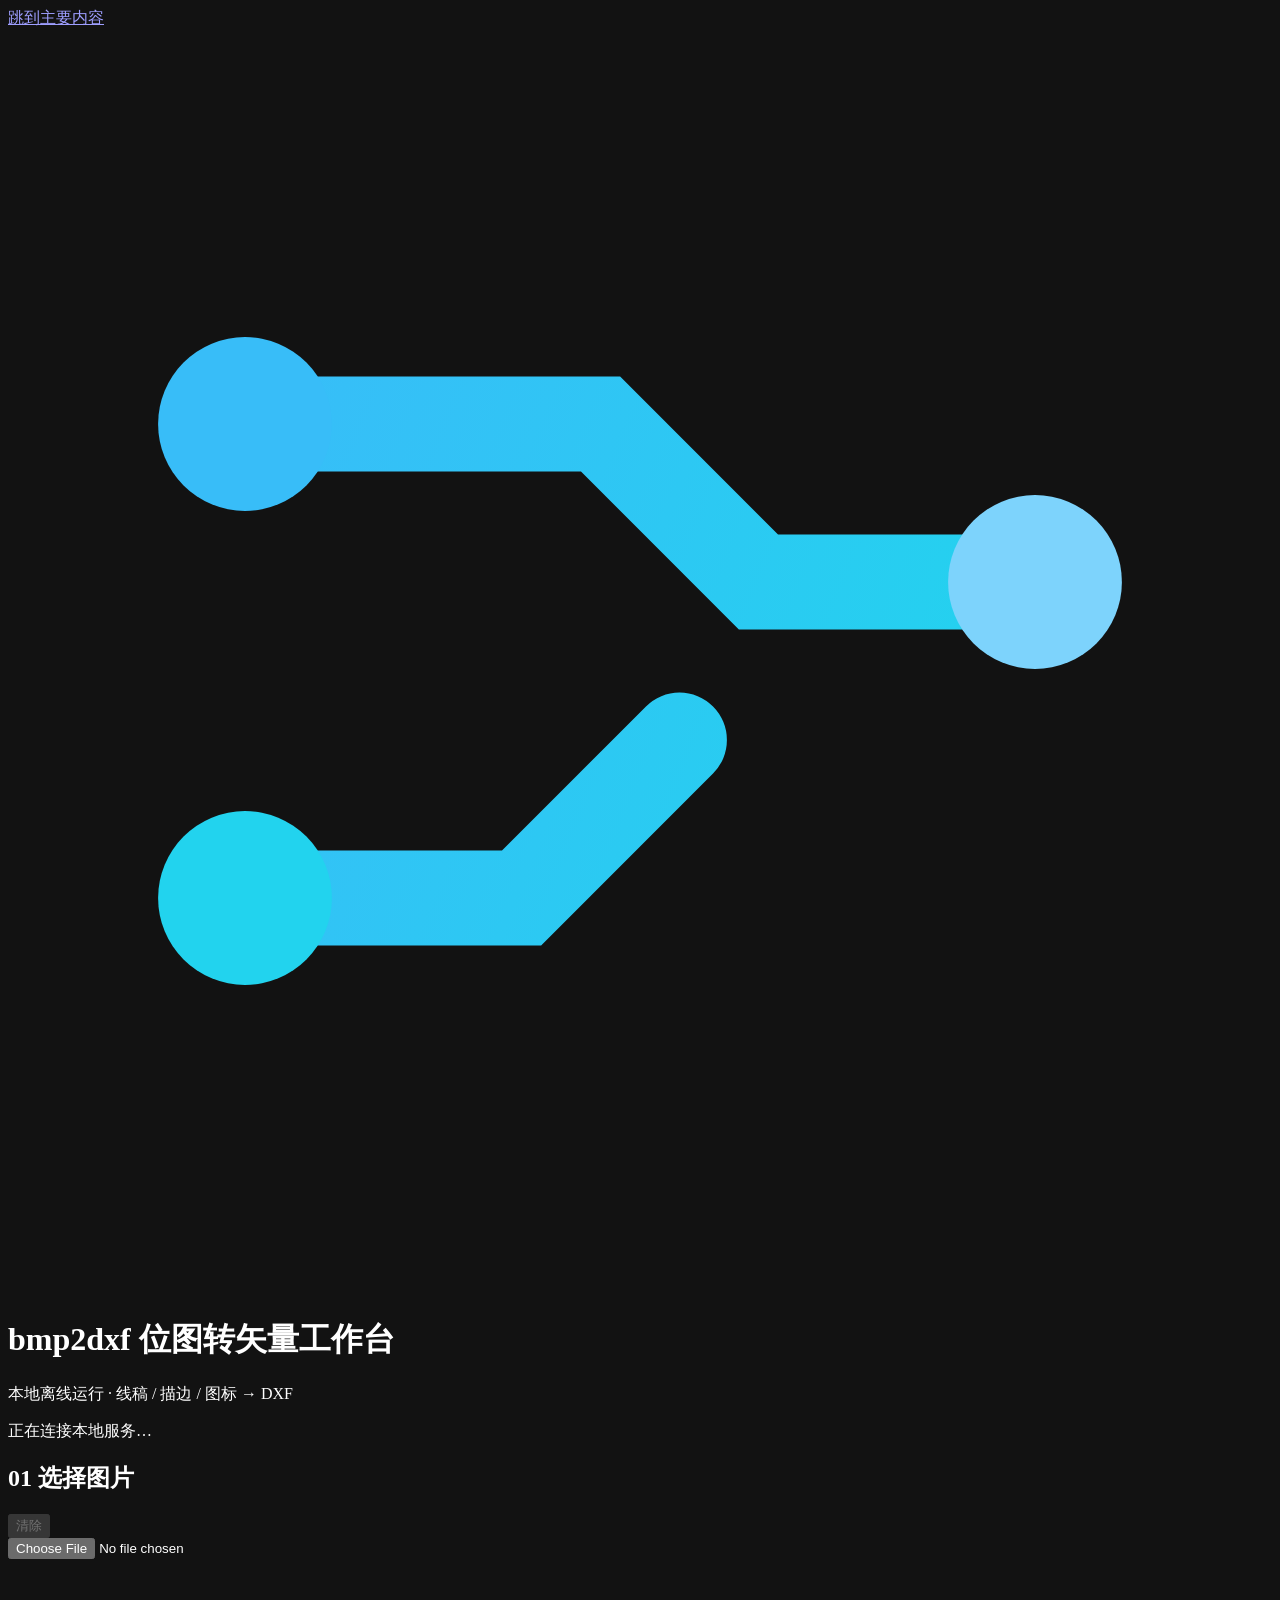
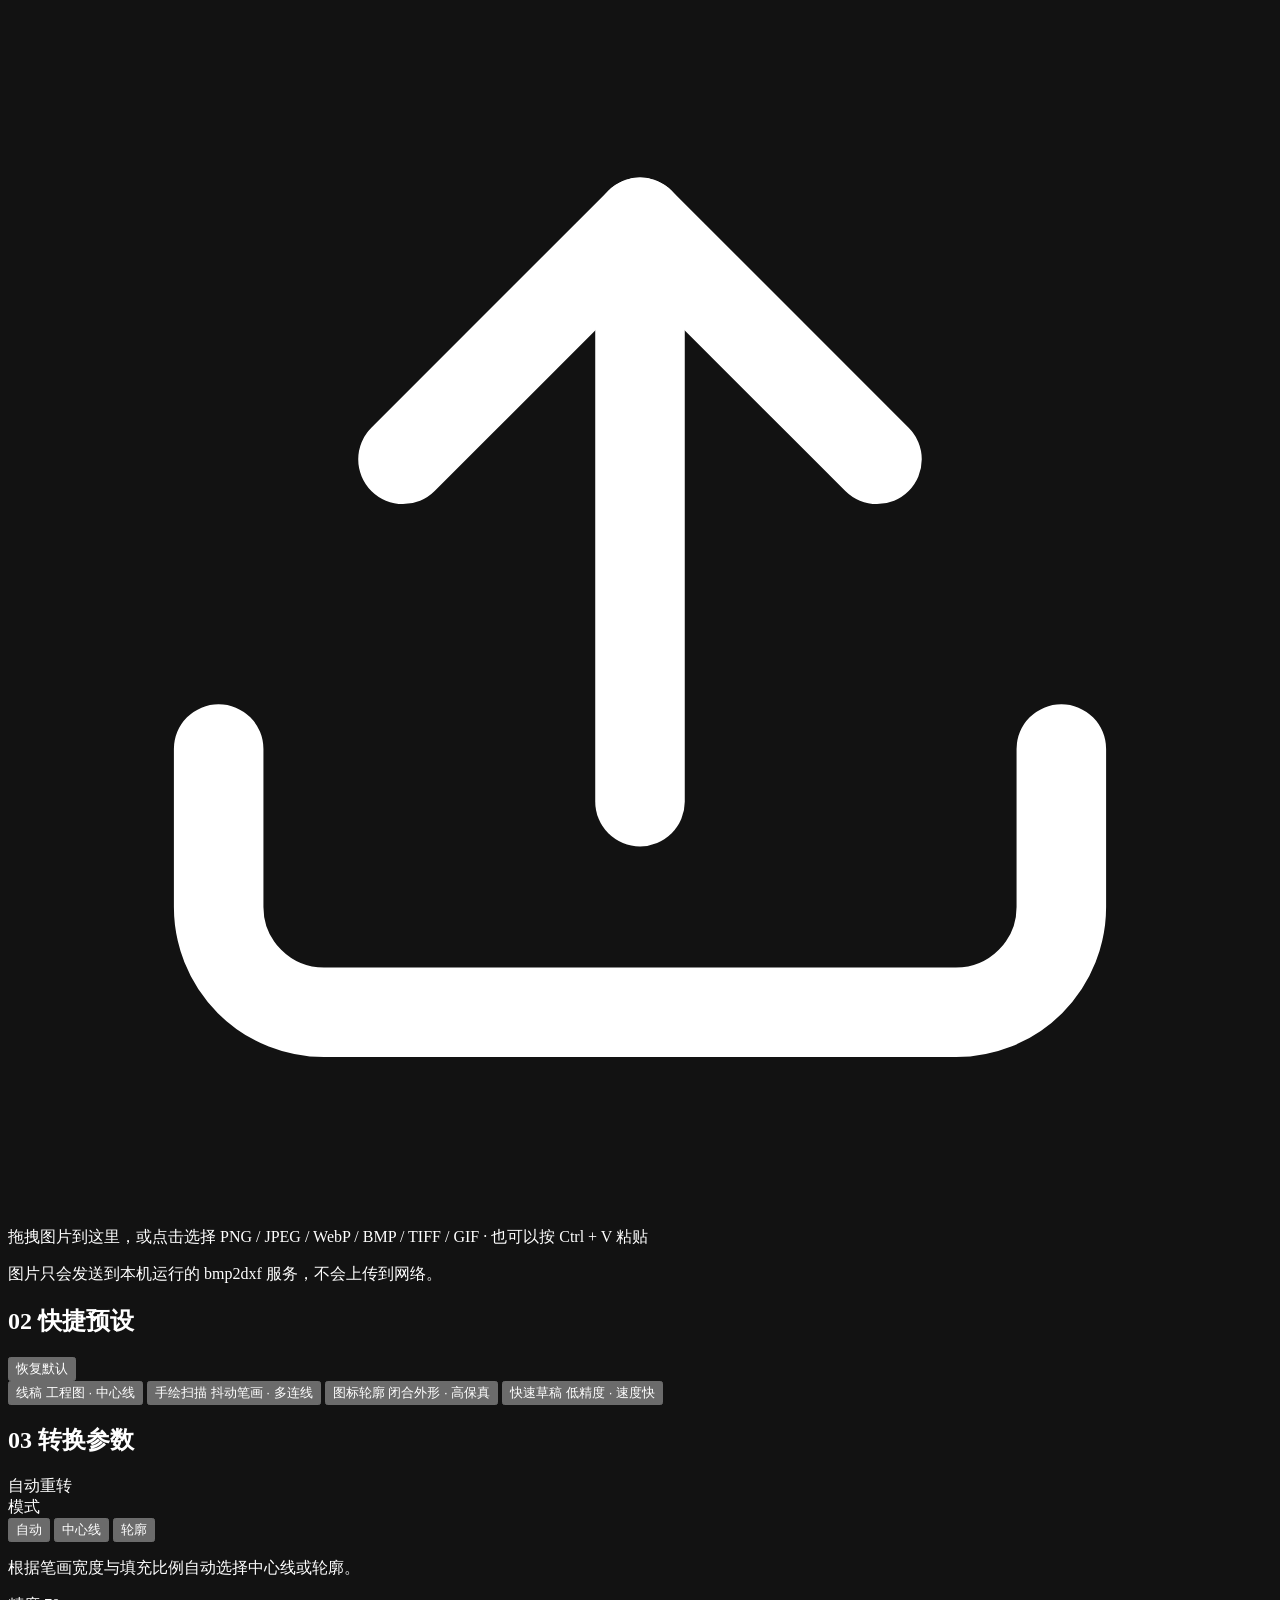
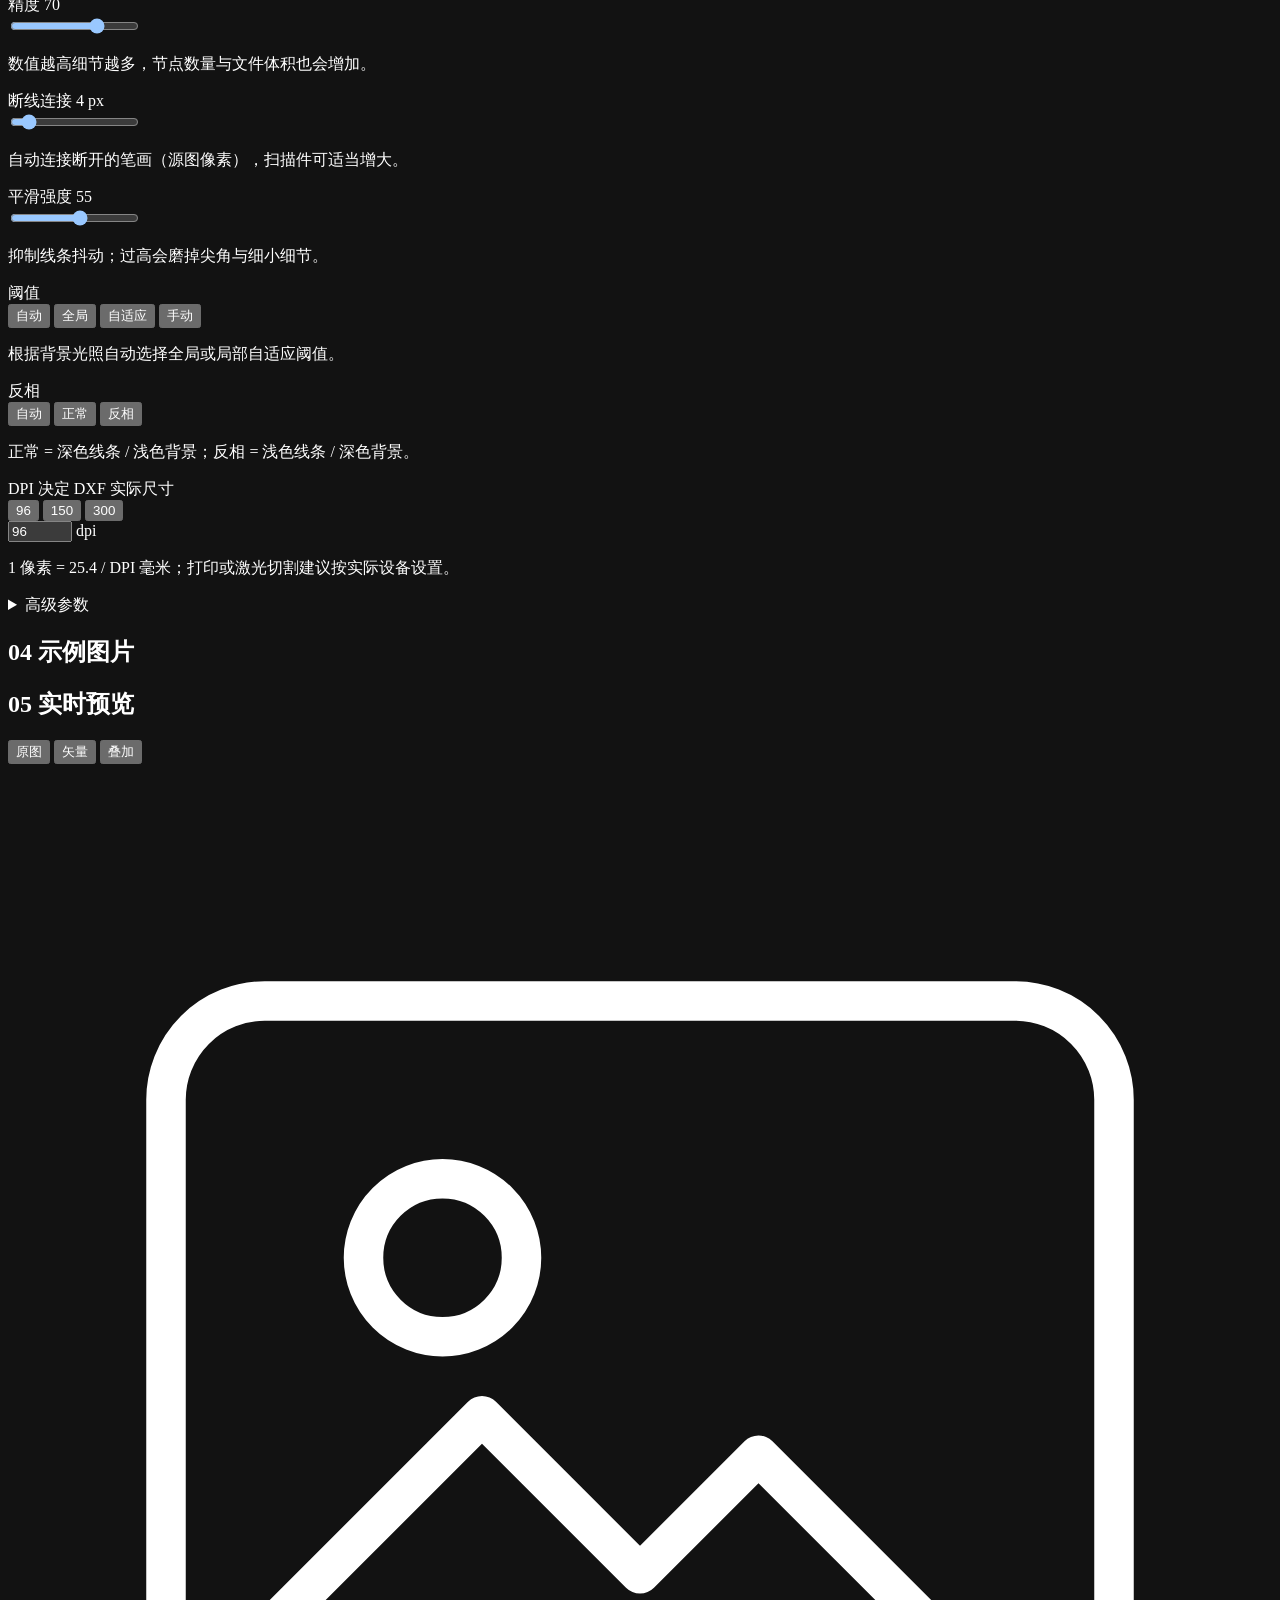
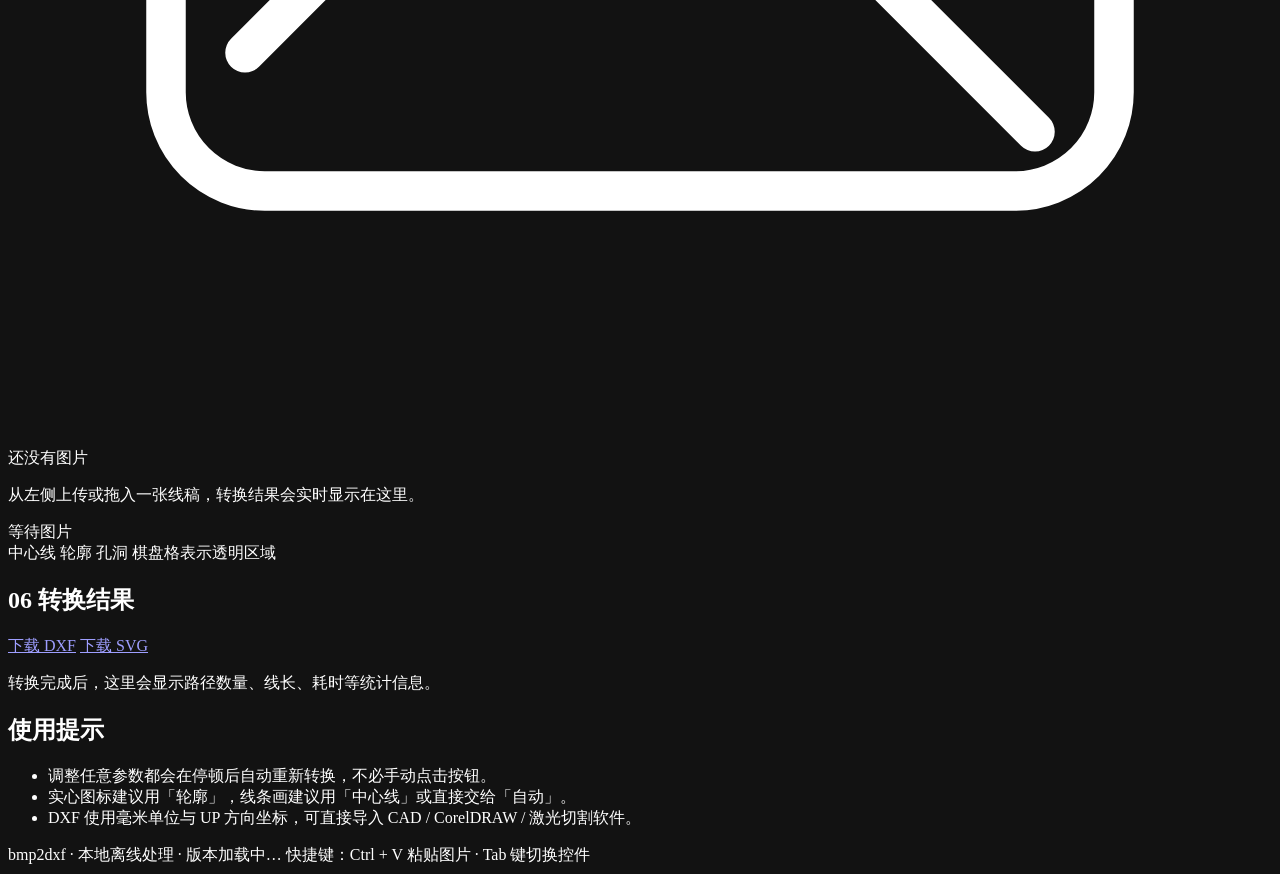
==== bmp2dxf/web/static/index.html @ 4b0e2a35 "feat: initial release of bmp2dxf 1.0.0 - centerline engine: skeleton graph, junction pairing, spur p" ====
<!doctype html>
<html lang="zh-CN">
<head>
  <meta charset="utf-8">
  <meta name="viewport" content="width=device-width, initial-scale=1">
  <meta name="color-scheme" content="dark">
  <meta name="description" content="bmp2dxf 本地 Web 工作台：把位图线稿转换为可编辑的 DXF 矢量图，支持实时预览与参数调节。">
  <title>bmp2dxf · 位图转矢量工作台</title>
  <link rel="icon" href="data:image/svg+xml,%3Csvg xmlns='http://www.w3.org/2000/svg' viewBox='0 0 32 32'%3E%3Crect width='32' height='32' rx='8' fill='%230b1a2b'/%3E%3Cpath d='M7 11h9l4 4h5' fill='none' stroke='%2338bdf8' stroke-width='2.4' stroke-linecap='round'/%3E%3Cpath d='M7 21h7l4-4' fill='none' stroke='%2322d3ee' stroke-width='2.4' stroke-linecap='round'/%3E%3Ccircle cx='7' cy='11' r='2' fill='%2338bdf8'/%3E%3Ccircle cx='7' cy='21' r='2' fill='%2322d3ee'/%3E%3C/svg%3E">
  <link rel="stylesheet" href="/static/style.css">
  <script src="/static/app.js" defer></script>
</head>
<body>
<a class="skip-link" href="#main">跳到主要内容</a>

<header class="app-header">
  <div class="brand">
    <span class="brand-mark" aria-hidden="true">
      <svg viewBox="0 0 32 32" fill="none">
        <path d="M6 10h9l4 4h7" stroke="url(#brandGrad)" stroke-width="2.4" stroke-linecap="round"/>
        <path d="M6 22h7l4-4" stroke="url(#brandGrad)" stroke-width="2.4" stroke-linecap="round"/>
        <circle cx="6" cy="10" r="2.2" fill="#38bdf8"/>
        <circle cx="6" cy="22" r="2.2" fill="#22d3ee"/>
        <circle cx="26" cy="14" r="2.2" fill="#7dd3fc"/>
        <defs>
          <linearGradient id="brandGrad" x1="6" y1="10" x2="26" y2="18" gradientUnits="userSpaceOnUse">
            <stop stop-color="#38bdf8"/><stop offset="1" stop-color="#22d3ee"/>
          </linearGradient>
        </defs>
      </svg>
    </span>
    <div class="brand-text">
      <h1>bmp2dxf <span class="brand-accent">位图转矢量工作台</span></h1>
      <p>本地离线运行 · 线稿 / 描边 / 图标 → DXF</p>
    </div>
  </div>
  <div class="header-side">
    <span id="servicePill" class="pill pill--muted" role="status" title="本地服务状态">
      <span class="pill-dot" aria-hidden="true"></span>
      <span id="serviceText">正在连接本地服务…</span>
    </span>
  </div>
</header>

<main id="main" class="layout">
  <!-- ===================== 左栏：上传与参数 ===================== -->
  <div class="col col--controls">

    <section class="card" aria-labelledby="uploadTitle">
      <div class="card-head">
        <h2 id="uploadTitle"><span class="step">01</span> 选择图片</h2>
        <button id="clearImage" class="btn btn--ghost btn--sm" type="button" disabled>清除</button>
      </div>

      <label id="dropzone" class="dropzone" for="fileInput">
        <input id="fileInput" class="visually-hidden" type="file"
               accept="image/png,image/jpeg,image/webp,image/bmp,image/tiff,image/gif,image/x-icon,image/vnd.microsoft.icon,image/tga,image/x-tga"
               aria-label="选择要转换的图片文件">
        <span class="dropzone-icon" aria-hidden="true">
          <svg viewBox="0 0 24 24" fill="none" stroke="currentColor" stroke-width="1.7" stroke-linecap="round" stroke-linejoin="round">
            <path d="M12 16V5"/><path d="m7.5 9.5 4.5-4.5 4.5 4.5"/>
            <path d="M4 15v3a2 2 0 0 0 2 2h12a2 2 0 0 0 2-2v-3"/>
          </svg>
        </span>
        <span class="dropzone-title">拖拽图片到这里，或<span class="linkish">点击选择</span></span>
        <span class="dropzone-hint">PNG / JPEG / WebP / BMP / TIFF / GIF · 也可以按 Ctrl + V 粘贴</span>
      </label>

      <div id="fileMeta" class="file-meta" hidden>
        <div class="file-thumb" aria-hidden="true"><img id="fileThumb" alt=""></div>
        <div class="file-info">
          <span id="fileName" class="file-name">—</span>
          <span id="fileDims" class="file-dims">—</span>
          <span id="fileSize" class="file-size">—</span>
        </div>
        <button id="changeImage" class="btn btn--ghost btn--sm" type="button">更换</button>
      </div>
      <p class="card-note" id="uploadNote">图片只会发送到本机运行的 bmp2dxf 服务，不会上传到网络。</p>
    </section>

    <section class="card" aria-labelledby="presetTitle">
      <div class="card-head">
        <h2 id="presetTitle"><span class="step">02</span> 快捷预设</h2>
        <button id="resetOptions" class="btn btn--ghost btn--sm" type="button">恢复默认</button>
      </div>
      <div class="preset-grid" role="group" aria-label="快捷预设">
        <button class="preset" type="button" data-preset="line">
          <span class="preset-name">线稿</span>
          <span class="preset-desc">工程图 · 中心线</span>
        </button>
        <button class="preset" type="button" data-preset="sketch">
          <span class="preset-name">手绘扫描</span>
          <span class="preset-desc">抖动笔画 · 多连线</span>
        </button>
        <button class="preset" type="button" data-preset="logo">
          <span class="preset-name">图标轮廓</span>
          <span class="preset-desc">闭合外形 · 高保真</span>
        </button>
        <button class="preset" type="button" data-preset="draft">
          <span class="preset-name">快速草稿</span>
          <span class="preset-desc">低精度 · 速度快</span>
        </button>
      </div>
    </section>

    <section class="card" aria-labelledby="optionsTitle">
      <div class="card-head">
        <h2 id="optionsTitle"><span class="step">03</span> 转换参数</h2>
        <span class="card-badge">自动重转</span>
      </div>

      <div class="field">
        <div class="field-head">
          <span class="field-label" id="modeLabel">模式</span>
        </div>
        <div id="modeGroup" class="segmented" role="group" aria-labelledby="modeLabel">
          <button type="button" class="seg is-active" data-mode="auto" aria-pressed="true">自动</button>
          <button type="button" class="seg" data-mode="centerline" aria-pressed="false">中心线</button>
          <button type="button" class="seg" data-mode="outline" aria-pressed="false">轮廓</button>
        </div>
        <p class="field-note" id="modeNote">根据笔画宽度与填充比例自动选择中心线或轮廓。</p>
      </div>

      <div class="field">
        <div class="field-head">
          <label class="field-label" for="precisionInput">精度</label>
          <output class="field-value" id="precisionValue" for="precisionInput">70</output>
        </div>
        <input type="range" id="precisionInput" min="0" max="100" step="1" value="70"
               aria-describedby="precisionNote">
        <p class="field-note" id="precisionNote">数值越高细节越多，节点数量与文件体积也会增加。</p>
      </div>

      <div class="field">
        <div class="field-head">
          <label class="field-label" for="gapInput">断线连接</label>
          <output class="field-value" id="gapValue" for="gapInput">4 px</output>
        </div>
        <input type="range" id="gapInput" min="0" max="40" step="1" value="4"
               aria-describedby="gapNote">
        <p class="field-note" id="gapNote">自动连接断开的笔画（源图像素），扫描件可适当增大。</p>
      </div>

      <div class="field">
        <div class="field-head">
          <label class="field-label" for="smoothInput">平滑强度</label>
          <output class="field-value" id="smoothValue" for="smoothInput">55</output>
        </div>
        <input type="range" id="smoothInput" min="0" max="100" step="1" value="55"
               aria-describedby="smoothNote">
        <p class="field-note" id="smoothNote">抑制线条抖动；过高会磨掉尖角与细小细节。</p>
      </div>

      <div class="field">
        <div class="field-head">
          <span class="field-label" id="thresholdLabel">阈值</span>
        </div>
        <div id="thresholdGroup" class="segmented segmented--wrap" role="group" aria-labelledby="thresholdLabel">
          <button type="button" class="seg is-active" data-threshold="auto" aria-pressed="true">自动</button>
          <button type="button" class="seg" data-threshold="otsu" aria-pressed="false">全局</button>
          <button type="button" class="seg" data-threshold="adaptive" aria-pressed="false">自适应</button>
          <button type="button" class="seg" data-threshold="manual" aria-pressed="false">手动</button>
        </div>
        <p class="field-note" id="thresholdNote">根据背景光照自动选择全局或局部自适应阈值。</p>
        <div class="field field--sub" id="manualField" hidden>
          <div class="field-head">
            <label class="field-label" for="thresholdInput">手动阈值</label>
            <output class="field-value" id="thresholdValue" for="thresholdInput">128</output>
          </div>
          <input type="range" id="thresholdInput" min="0" max="255" step="1" value="128">
          <p class="field-note">低于该灰度的像素视为墨迹；背景发灰时调低，墨迹太浅时调高。</p>
        </div>
      </div>

      <div class="field">
        <div class="field-head">
          <span class="field-label" id="invertLabel">反相</span>
        </div>
        <div id="invertGroup" class="segmented" role="group" aria-labelledby="invertLabel">
          <button type="button" class="seg is-active" data-invert="auto" aria-pressed="true">自动</button>
          <button type="button" class="seg" data-invert="no" aria-pressed="false">正常</button>
          <button type="button" class="seg" data-invert="yes" aria-pressed="false">反相</button>
        </div>
        <p class="field-note">正常 = 深色线条 / 浅色背景；反相 = 浅色线条 / 深色背景。</p>
      </div>

      <div class="field">
        <div class="field-head">
          <label class="field-label" for="dpiInput">DPI</label>
          <span class="field-hint">决定 DXF 实际尺寸</span>
        </div>
        <div class="dpi-row">
          <div id="dpiGroup" class="segmented segmented--dpi" role="group" aria-label="常用 DPI">
            <button type="button" class="seg" data-dpi="96" aria-pressed="false">96</button>
            <button type="button" class="seg" data-dpi="150" aria-pressed="false">150</button>
            <button type="button" class="seg" data-dpi="300" aria-pressed="false">300</button>
          </div>
          <div class="dpi-custom">
            <input type="number" id="dpiInput" min="10" max="2400" step="1" value="96"
                   inputmode="numeric" aria-label="自定义 DPI">
            <span class="unit">dpi</span>
          </div>
        </div>
        <p class="field-note">1 像素 = 25.4 / DPI 毫米；打印或激光切割建议按实际设备设置。</p>
      </div>

      <details class="advanced" id="advanced">
        <summary>高级参数</summary>
        <div class="advanced-body">
          <div class="field">
            <div class="field-head">
              <label class="field-label" for="cornerInput">拐角保留阈值</label>
              <output class="field-value" id="cornerValue" for="cornerInput">100°</output>
            </div>
            <input type="range" id="cornerInput" min="20" max="170" step="1" value="100">
            <p class="field-note">夹角大于该值的拐角保留为尖角；调小更硬朗，调大更圆润。</p>
          </div>
          <div class="field">
            <div class="field-head">
              <label class="field-label" for="minDetailInput">最小细节</label>
              <output class="field-value" id="minDetailValue" for="minDetailInput">自动</output>
            </div>
            <input type="range" id="minDetailInput" min="0" max="20" step="0.5" value="0">
            <p class="field-note">忽略小于该尺寸的细节（源图像素）；0 表示自动判断。</p>
          </div>
          <div class="field">
            <div class="field-head">
              <label class="field-label" for="dxfVersion">DXF 版本</label>
            </div>
            <select id="dxfVersion" class="select">
              <option value="R2000" selected>R2000（默认，兼容性最佳）</option>
              <option value="R12">R12（最老的 CAD 软件）</option>
              <option value="R2010">R2010</option>
              <option value="R2018">R2018</option>
            </select>
          </div>
        </div>
      </details>
    </section>

    <section class="card" aria-labelledby="samplesTitle">
      <div class="card-head">
        <h2 id="samplesTitle"><span class="step">04</span> 示例图片</h2>
        <span class="card-badge" id="samplesCount"></span>
      </div>
      <div id="samplesGrid" class="samples-grid" aria-live="polite"></div>
      <p id="samplesEmpty" class="samples-empty" hidden>samples/ 目录中还没有示例图片。</p>
    </section>
  </div>

  <!-- ===================== 右栏：预览与结果 ===================== -->
  <div class="col col--preview">

    <section class="card card--preview" aria-labelledby="previewTitle">
      <div class="card-head card-head--preview">
        <h2 id="previewTitle"><span class="step">05</span> 实时预览</h2>
        <div class="tabs" role="tablist" aria-label="预览视图">
          <button type="button" class="tab is-active" role="tab" id="tabOriginal"
                  data-tab="original" aria-selected="true" aria-controls="stage" tabindex="0">原图</button>
          <button type="button" class="tab" role="tab" id="tabVector"
                  data-tab="vector" aria-selected="false" aria-controls="stage" tabindex="-1">矢量</button>
          <button type="button" class="tab" role="tab" id="tabOverlay"
                  data-tab="overlay" aria-selected="false" aria-controls="stage" tabindex="-1">叠加</button>
        </div>
      </div>

      <div id="overlayField" class="overlay-field" hidden>
        <label for="overlayInput">叠加不透明度</label>
        <input type="range" id="overlayInput" min="0.3" max="1" step="0.05" value="0.7">
        <output id="overlayValue" for="overlayInput">70%</output>
      </div>

      <div id="stage" class="stage" data-view="original" role="tabpanel" aria-labelledby="tabOriginal">
        <div id="stageMedia" class="stage-media" hidden>
          <img id="originalImg" class="layer layer--image" alt="原始位图预览">
          <div id="svgHost" class="layer layer--vector" aria-label="矢量结果预览"></div>
        </div>

        <div id="stageEmpty" class="stage-overlay stage-empty">
          <svg class="stage-icon" viewBox="0 0 64 64" fill="none" stroke="currentColor" stroke-width="2" stroke-linecap="round" stroke-linejoin="round" aria-hidden="true">
            <rect x="8" y="12" width="48" height="40" rx="5"/>
            <circle cx="22" cy="25" r="4"/>
            <path d="m12 45 12-12 8 8 6-6 14 14"/>
          </svg>
          <p class="stage-title">还没有图片</p>
          <p class="stage-desc">从左侧上传或拖入一张线稿，转换结果会实时显示在这里。</p>
        </div>

        <div id="stageLoading" class="stage-overlay stage-loading" hidden>
          <span class="spinner" aria-hidden="true"></span>
          <p id="stageLoadingText" class="stage-title">正在转换…</p>
          <div class="progress" aria-hidden="true"><span></span></div>
          <p class="stage-desc">参数变化后会自动重新转换</p>
        </div>

        <div id="stageError" class="stage-overlay stage-error" hidden>
          <svg class="stage-icon" viewBox="0 0 64 64" fill="none" stroke="currentColor" stroke-width="2" stroke-linecap="round" stroke-linejoin="round" aria-hidden="true">
            <path d="M32 10 6 54h52L32 10Z"/><path d="M32 26v12"/><circle cx="32" cy="46" r="1.6" fill="currentColor"/>
          </svg>
          <p class="stage-title">转换失败</p>
          <p id="stageErrorText" class="stage-desc">发生未知错误。</p>
          <button id="retryBtn" class="btn btn--primary btn--sm" type="button">重试</button>
        </div>
      </div>

      <div class="preview-footer">
        <span class="status" id="statusText" role="status" aria-live="polite">
          <span class="status-dot" aria-hidden="true"></span><span id="statusLabel">等待图片</span>
        </span>
        <span class="preview-meta" id="statusMeta"></span>
      </div>

      <div class="legend" aria-hidden="true">
        <span class="legend-item"><span class="legend-swatch legend-swatch--center"></span>中心线</span>
        <span class="legend-item"><span class="legend-swatch legend-swatch--outline"></span>轮廓</span>
        <span class="legend-item"><span class="legend-swatch legend-swatch--hole"></span>孔洞</span>
        <span class="legend-spacer"></span>
        <span class="legend-item legend-item--muted">棋盘格表示透明区域</span>
      </div>
    </section>

    <section class="card" aria-labelledby="resultTitle">
      <div class="card-head card-head--result">
        <h2 id="resultTitle"><span class="step">06</span> 转换结果</h2>
        <div class="download-row">
          <a id="downloadDxf" class="btn btn--primary btn--disabled" href="#" download
             aria-disabled="true" role="button">下载 DXF</a>
          <a id="downloadSvg" class="btn btn--secondary btn--disabled" href="#" download
             aria-disabled="true" role="button">下载 SVG</a>
        </div>
      </div>

      <div id="resultEmpty" class="result-empty">
        <p>转换完成后，这里会显示路径数量、线长、耗时等统计信息。</p>
      </div>

      <div id="resultBody" hidden>
        <div class="stats" id="statsGrid"></div>
        <div class="reason" id="autoReasonBlock">
          <span class="reason-label">自动判断理由</span>
          <p class="reason-text" id="autoReason">—</p>
        </div>
        <div class="warnings" id="warnBlock" hidden>
          <div class="warnings-head">
            <svg viewBox="0 0 24 24" fill="none" stroke="currentColor" stroke-width="1.8" stroke-linecap="round" aria-hidden="true">
              <path d="M12 4 2.8 20h18.4L12 4Z"/><path d="M12 10v4.5"/><circle cx="12" cy="17.5" r="1" fill="currentColor"/>
            </svg>
            <span>需要注意</span>
          </div>
          <ul id="warnList" class="warning-list"></ul>
        </div>
      </div>
    </section>

    <section class="card card--tips" aria-label="使用提示">
      <h2 class="sr-only">使用提示</h2>
      <ul class="tips-list">
        <li>调整任意参数都会在停顿后自动重新转换，不必手动点击按钮。</li>
        <li>实心图标建议用「轮廓」，线条画建议用「中心线」或直接交给「自动」。</li>
        <li>DXF 使用毫米单位与 UP 方向坐标，可直接导入 CAD / CorelDRAW / 激光切割软件。</li>
      </ul>
    </section>
  </div>
</main>

<footer class="app-footer">
  <span>bmp2dxf · 本地离线处理</span>
  <span class="footer-sep" aria-hidden="true">·</span>
  <span id="footerVersion">版本加载中…</span>
  <span class="footer-spacer"></span>
  <span class="footer-hint">快捷键：Ctrl + V 粘贴图片 · Tab 键切换控件</span>
</footer>

<div id="toasts" class="toasts" aria-live="assertive" aria-atomic="false"></div>
<span id="liveStatus" class="visually-hidden" aria-live="polite"></span>
</body>
</html>
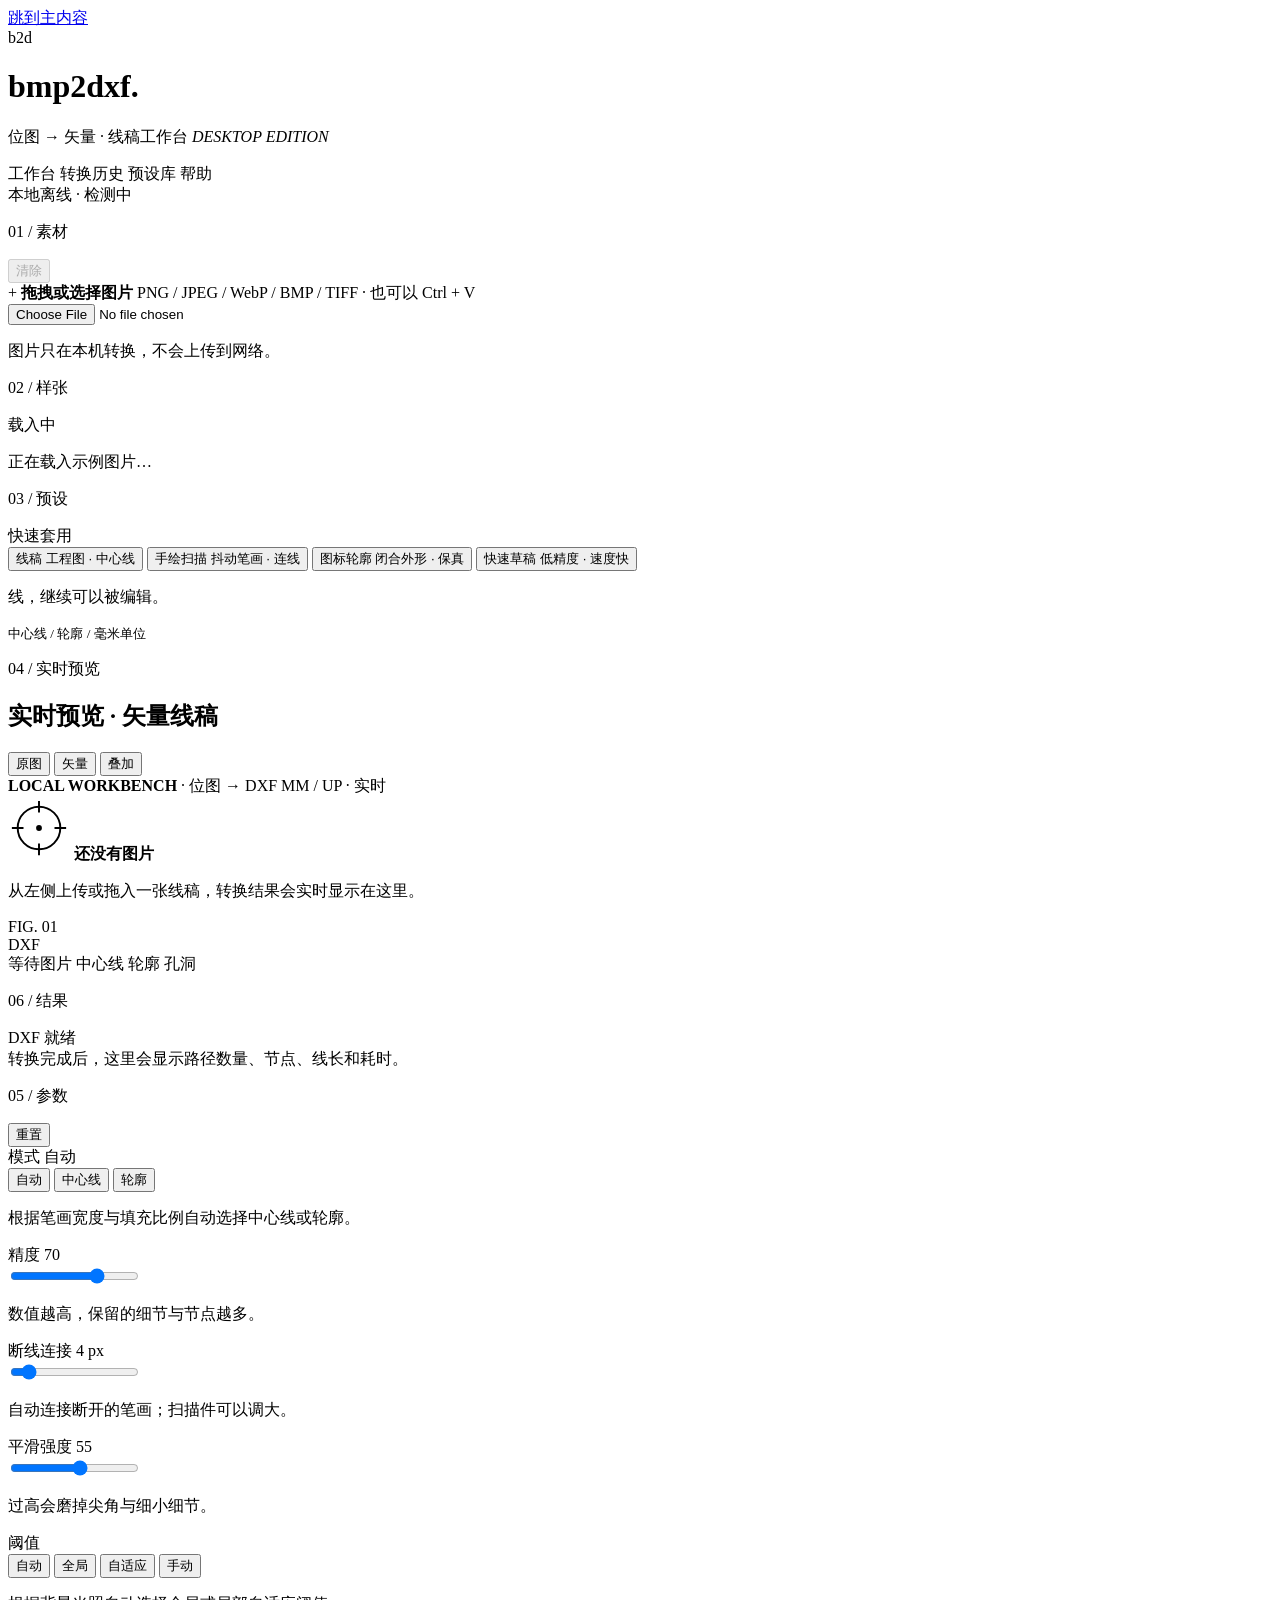
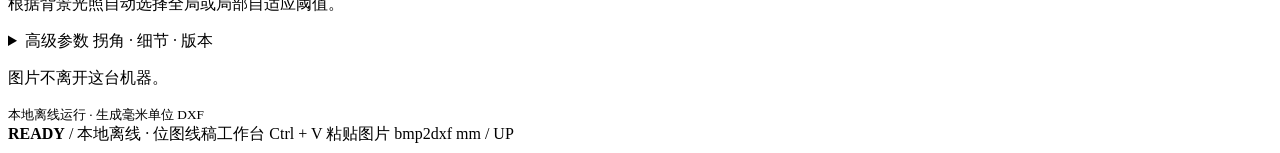
==== commit ab0e4b05: "feat(web): replace default UI with retro workbench - serve the retro desktop layout as the default W" ====
--- a/bmp2dxf/web/static/index.html
+++ b/bmp2dxf/web/static/index.html
@@ -3,375 +3,387 @@
 <head>
   <meta charset="utf-8">
   <meta name="viewport" content="width=device-width, initial-scale=1">
-  <meta name="color-scheme" content="dark">
-  <meta name="description" content="bmp2dxf 本地 Web 工作台：把位图线稿转换为可编辑的 DXF 矢量图，支持实时预览与参数调节。">
-  <title>bmp2dxf · 位图转矢量工作台</title>
-  <link rel="icon" href="data:image/svg+xml,%3Csvg xmlns='http://www.w3.org/2000/svg' viewBox='0 0 32 32'%3E%3Crect width='32' height='32' rx='8' fill='%230b1a2b'/%3E%3Cpath d='M7 11h9l4 4h5' fill='none' stroke='%2338bdf8' stroke-width='2.4' stroke-linecap='round'/%3E%3Cpath d='M7 21h7l4-4' fill='none' stroke='%2322d3ee' stroke-width='2.4' stroke-linecap='round'/%3E%3Ccircle cx='7' cy='11' r='2' fill='%2338bdf8'/%3E%3Ccircle cx='7' cy='21' r='2' fill='%2322d3ee'/%3E%3C/svg%3E">
+  <meta name="color-scheme" content="light">
+  <meta name="description" content="bmp2dxf 位图转 DXF 矢量图工作台：本地离线转换，适合工程线稿、手绘扫描与图标轮廓。">
+  <title>工作台 · bmp2dxf</title>
+  <link rel="stylesheet" href="/static/tokens.css">
   <link rel="stylesheet" href="/static/style.css">
-  <script src="/static/app.js" defer></script>
 </head>
 <body>
-<a class="skip-link" href="#main">跳到主要内容</a>
-
-<header class="app-header">
-  <div class="brand">
-    <span class="brand-mark" aria-hidden="true">
-      <svg viewBox="0 0 32 32" fill="none">
-        <path d="M6 10h9l4 4h7" stroke="url(#brandGrad)" stroke-width="2.4" stroke-linecap="round"/>
-        <path d="M6 22h7l4-4" stroke="url(#brandGrad)" stroke-width="2.4" stroke-linecap="round"/>
-        <circle cx="6" cy="10" r="2.2" fill="#38bdf8"/>
-        <circle cx="6" cy="22" r="2.2" fill="#22d3ee"/>
-        <circle cx="26" cy="14" r="2.2" fill="#7dd3fc"/>
-        <defs>
-          <linearGradient id="brandGrad" x1="6" y1="10" x2="26" y2="18" gradientUnits="userSpaceOnUse">
-            <stop stop-color="#38bdf8"/><stop offset="1" stop-color="#22d3ee"/>
-          </linearGradient>
-        </defs>
-      </svg>
-    </span>
-    <div class="brand-text">
-      <h1>bmp2dxf <span class="brand-accent">位图转矢量工作台</span></h1>
-      <p>本地离线运行 · 线稿 / 描边 / 图标 → DXF</p>
-    </div>
-  </div>
-  <div class="header-side">
-    <span id="servicePill" class="pill pill--muted" role="status" title="本地服务状态">
-      <span class="pill-dot" aria-hidden="true"></span>
-      <span id="serviceText">正在连接本地服务…</span>
-    </span>
-  </div>
-</header>
-
-<main id="main" class="layout">
-  <!-- ===================== 左栏：上传与参数 ===================== -->
-  <div class="col col--controls">
-
-    <section class="card" aria-labelledby="uploadTitle">
-      <div class="card-head">
-        <h2 id="uploadTitle"><span class="step">01</span> 选择图片</h2>
-        <button id="clearImage" class="btn btn--ghost btn--sm" type="button" disabled>清除</button>
-      </div>
-
-      <label id="dropzone" class="dropzone" for="fileInput">
-        <input id="fileInput" class="visually-hidden" type="file"
-               accept="image/png,image/jpeg,image/webp,image/bmp,image/tiff,image/gif,image/x-icon,image/vnd.microsoft.icon,image/tga,image/x-tga"
-               aria-label="选择要转换的图片文件">
-        <span class="dropzone-icon" aria-hidden="true">
-          <svg viewBox="0 0 24 24" fill="none" stroke="currentColor" stroke-width="1.7" stroke-linecap="round" stroke-linejoin="round">
-            <path d="M12 16V5"/><path d="m7.5 9.5 4.5-4.5 4.5 4.5"/>
-            <path d="M4 15v3a2 2 0 0 0 2 2h12a2 2 0 0 0 2-2v-3"/>
-          </svg>
-        </span>
-        <span class="dropzone-title">拖拽图片到这里，或<span class="linkish">点击选择</span></span>
-        <span class="dropzone-hint">PNG / JPEG / WebP / BMP / TIFF / GIF · 也可以按 Ctrl + V 粘贴</span>
-      </label>
-
-      <div id="fileMeta" class="file-meta" hidden>
-        <div class="file-thumb" aria-hidden="true"><img id="fileThumb" alt=""></div>
-        <div class="file-info">
-          <span id="fileName" class="file-name">—</span>
-          <span id="fileDims" class="file-dims">—</span>
-          <span id="fileSize" class="file-size">—</span>
-        </div>
-        <button id="changeImage" class="btn btn--ghost btn--sm" type="button">更换</button>
-      </div>
-      <p class="card-note" id="uploadNote">图片只会发送到本机运行的 bmp2dxf 服务，不会上传到网络。</p>
-    </section>
-
-    <section class="card" aria-labelledby="presetTitle">
-      <div class="card-head">
-        <h2 id="presetTitle"><span class="step">02</span> 快捷预设</h2>
-        <button id="resetOptions" class="btn btn--ghost btn--sm" type="button">恢复默认</button>
-      </div>
-      <div class="preset-grid" role="group" aria-label="快捷预设">
-        <button class="preset" type="button" data-preset="line">
-          <span class="preset-name">线稿</span>
-          <span class="preset-desc">工程图 · 中心线</span>
-        </button>
-        <button class="preset" type="button" data-preset="sketch">
-          <span class="preset-name">手绘扫描</span>
-          <span class="preset-desc">抖动笔画 · 多连线</span>
-        </button>
-        <button class="preset" type="button" data-preset="logo">
-          <span class="preset-name">图标轮廓</span>
-          <span class="preset-desc">闭合外形 · 高保真</span>
-        </button>
-        <button class="preset" type="button" data-preset="draft">
-          <span class="preset-name">快速草稿</span>
-          <span class="preset-desc">低精度 · 速度快</span>
-        </button>
-      </div>
-    </section>
-
-    <section class="card" aria-labelledby="optionsTitle">
-      <div class="card-head">
-        <h2 id="optionsTitle"><span class="step">03</span> 转换参数</h2>
-        <span class="card-badge">自动重转</span>
-      </div>
-
-      <div class="field">
-        <div class="field-head">
-          <span class="field-label" id="modeLabel">模式</span>
-        </div>
-        <div id="modeGroup" class="segmented" role="group" aria-labelledby="modeLabel">
-          <button type="button" class="seg is-active" data-mode="auto" aria-pressed="true">自动</button>
-          <button type="button" class="seg" data-mode="centerline" aria-pressed="false">中心线</button>
-          <button type="button" class="seg" data-mode="outline" aria-pressed="false">轮廓</button>
-        </div>
-        <p class="field-note" id="modeNote">根据笔画宽度与填充比例自动选择中心线或轮廓。</p>
-      </div>
-
-      <div class="field">
-        <div class="field-head">
-          <label class="field-label" for="precisionInput">精度</label>
-          <output class="field-value" id="precisionValue" for="precisionInput">70</output>
-        </div>
-        <input type="range" id="precisionInput" min="0" max="100" step="1" value="70"
-               aria-describedby="precisionNote">
-        <p class="field-note" id="precisionNote">数值越高细节越多，节点数量与文件体积也会增加。</p>
-      </div>
-
-      <div class="field">
-        <div class="field-head">
-          <label class="field-label" for="gapInput">断线连接</label>
-          <output class="field-value" id="gapValue" for="gapInput">4 px</output>
-        </div>
-        <input type="range" id="gapInput" min="0" max="40" step="1" value="4"
-               aria-describedby="gapNote">
-        <p class="field-note" id="gapNote">自动连接断开的笔画（源图像素），扫描件可适当增大。</p>
-      </div>
-
-      <div class="field">
-        <div class="field-head">
-          <label class="field-label" for="smoothInput">平滑强度</label>
-          <output class="field-value" id="smoothValue" for="smoothInput">55</output>
-        </div>
-        <input type="range" id="smoothInput" min="0" max="100" step="1" value="55"
-               aria-describedby="smoothNote">
-        <p class="field-note" id="smoothNote">抑制线条抖动；过高会磨掉尖角与细小细节。</p>
-      </div>
-
-      <div class="field">
-        <div class="field-head">
-          <span class="field-label" id="thresholdLabel">阈值</span>
-        </div>
-        <div id="thresholdGroup" class="segmented segmented--wrap" role="group" aria-labelledby="thresholdLabel">
-          <button type="button" class="seg is-active" data-threshold="auto" aria-pressed="true">自动</button>
-          <button type="button" class="seg" data-threshold="otsu" aria-pressed="false">全局</button>
-          <button type="button" class="seg" data-threshold="adaptive" aria-pressed="false">自适应</button>
-          <button type="button" class="seg" data-threshold="manual" aria-pressed="false">手动</button>
-        </div>
-        <p class="field-note" id="thresholdNote">根据背景光照自动选择全局或局部自适应阈值。</p>
-        <div class="field field--sub" id="manualField" hidden>
-          <div class="field-head">
-            <label class="field-label" for="thresholdInput">手动阈值</label>
-            <output class="field-value" id="thresholdValue" for="thresholdInput">128</output>
-          </div>
-          <input type="range" id="thresholdInput" min="0" max="255" step="1" value="128">
-          <p class="field-note">低于该灰度的像素视为墨迹；背景发灰时调低，墨迹太浅时调高。</p>
+  <a class="skip-link" href="#main">跳到主内容</a>
+
+  <div class="app">
+    <header class="masthead">
+      <div class="brand">
+        <span class="brand-seal" aria-hidden="true">b2d</span>
+        <div class="brand-copy">
+          <h1>bmp2dxf<span>.</span></h1>
+          <p>位图 → 矢量 · 线稿工作台 <em>DESKTOP EDITION</em></p>
         </div>
       </div>
 
-      <div class="field">
-        <div class="field-head">
-          <span class="field-label" id="invertLabel">反相</span>
+      <nav class="menu" aria-label="工作台导航">
+        <span class="menu-item is-active" aria-current="page">工作台</span>
+        <span class="menu-item menu-item--soft" title="在当前版本中预留">转换历史</span>
+        <span class="menu-item menu-item--soft" title="在当前版本中预留">预设库</span>
+        <span class="menu-item menu-item--soft" title="在当前版本中预留">帮助</span>
+      </nav>
+
+      <div class="header-meta">
+        <span class="status-pill pill--muted" id="servicePill" role="status">
+          <span class="status-dot" aria-hidden="true"></span>
+          <span id="serviceText">本地离线 · 检测中</span>
+        </span>
+      </div>
+    </header>
+
+    <div class="stripe" aria-hidden="true"></div>
+
+    <main class="workspace" id="main">
+      <!-- ===================== 左侧：素材 / 样张 / 预设 ===================== -->
+      <aside class="rail rail--left" aria-label="素材与预设">
+        <section class="panel panel--main upload-panel" aria-labelledby="sourceTitle">
+          <div class="panel-head">
+            <p class="eyebrow" id="sourceTitle">01 / 素材</p>
+            <button class="link-btn" id="clearImage" type="button" disabled>清除</button>
+          </div>
+
+          <div class="dropzone" id="dropzone" role="button" tabindex="0"
+               aria-label="选择要转换的图片，或将图片拖拽到这里">
+            <span class="drop-plus" aria-hidden="true">+</span>
+            <strong class="drop-title">拖拽或选择图片</strong>
+            <span class="dropzone-hint">PNG / JPEG / WebP / BMP / TIFF · 也可以 Ctrl + V</span>
+          </div>
+          <input class="file-input" id="fileInput" type="file"
+                 accept="image/png,image/jpeg,image/webp,image/bmp,image/tiff,image/gif,image/x-icon,image/vnd.microsoft.icon,image/tga,image/x-tga"
+                 aria-label="选择要转换的图片文件">
+
+          <div class="file-card" id="fileMeta" hidden>
+            <div class="file-thumb" aria-hidden="true"><img id="fileThumb" alt=""></div>
+            <div class="file-info">
+              <strong id="fileName">—</strong>
+              <span id="fileDims">—</span>
+              <span id="fileSize">—</span>
+              <span class="file-state">已载入</span>
+            </div>
+            <button class="link-btn file-change" id="changeImage" type="button">更换</button>
+          </div>
+
+          <p class="upload-note" id="uploadNote">图片只在本机转换，不会上传到网络。</p>
+        </section>
+
+        <section class="panel samples-panel" aria-labelledby="samplesTitle">
+          <div class="panel-head">
+            <p class="eyebrow" id="samplesTitle">02 / 样张</p>
+            <span class="mini" id="samplesCount">载入中</span>
+          </div>
+          <div class="sample-grid" id="samplesGrid" aria-live="polite"></div>
+          <p class="field-help samples-empty" id="samplesEmpty">正在载入示例图片…</p>
+        </section>
+
+        <section class="panel presets-panel" aria-labelledby="presetsTitle">
+          <div class="panel-head">
+            <p class="eyebrow" id="presetsTitle">03 / 预设</p>
+            <span class="mini">快速套用</span>
+          </div>
+          <div class="preset-grid" role="group" aria-label="快捷预设">
+            <button class="preset is-active" type="button" data-preset="line" aria-pressed="true">
+              <span class="preset-name">线稿</span>
+              <span class="preset-desc">工程图 · 中心线</span>
+            </button>
+            <button class="preset" type="button" data-preset="sketch" aria-pressed="false">
+              <span class="preset-name">手绘扫描</span>
+              <span class="preset-desc">抖动笔画 · 连线</span>
+            </button>
+            <button class="preset" type="button" data-preset="logo" aria-pressed="false">
+              <span class="preset-name">图标轮廓</span>
+              <span class="preset-desc">闭合外形 · 保真</span>
+            </button>
+            <button class="preset" type="button" data-preset="draft" aria-pressed="false">
+              <span class="preset-name">快速草稿</span>
+              <span class="preset-desc">低精度 · 速度快</span>
+            </button>
+          </div>
+        </section>
+
+        <div class="rail-quote">
+          <span class="quote-stripes" aria-hidden="true"></span>
+          <p>线，继续可以被编辑。</p>
+          <small>中心线 / 轮廓 / 毫米单位</small>
         </div>
-        <div id="invertGroup" class="segmented" role="group" aria-labelledby="invertLabel">
-          <button type="button" class="seg is-active" data-invert="auto" aria-pressed="true">自动</button>
-          <button type="button" class="seg" data-invert="no" aria-pressed="false">正常</button>
-          <button type="button" class="seg" data-invert="yes" aria-pressed="false">反相</button>
+      </aside>
+
+      <!-- ===================== 中间：预览 / 结果 ===================== -->
+      <div class="main-col">
+        <section class="panel panel--main preview-panel" aria-labelledby="previewTitle">
+          <div class="preview-head">
+            <div>
+              <p class="eyebrow">04 / 实时预览</p>
+              <h2 class="preview-title" id="previewTitle">实时预览 <span class="muted">· 矢量线稿</span></h2>
+            </div>
+            <div class="tabs" role="tablist" aria-label="预览视图">
+              <button class="tab is-active" id="tabOriginal" type="button" role="tab"
+                      aria-selected="true" aria-controls="stage" data-tab="original">原图</button>
+              <button class="tab" id="tabVector" type="button" role="tab"
+                      aria-selected="false" aria-controls="stage" data-tab="vector">矢量</button>
+              <button class="tab" id="tabOverlay" type="button" role="tab"
+                      aria-selected="false" aria-controls="stage" data-tab="overlay">叠加</button>
+            </div>
+          </div>
+
+          <div class="canvas" id="stage" data-view="original" role="tabpanel" aria-labelledby="tabOriginal">
+            <div class="canvas-meta">
+              <span><strong>LOCAL WORKBENCH</strong> · 位图 → DXF</span>
+              <span>MM / UP · 实时</span>
+            </div>
+
+            <div class="stage-media" id="stageMedia" hidden>
+              <img class="preview-image" id="originalImg" alt="原图预览">
+              <div class="preview-vector-layer" id="svgHost" role="img" aria-label="矢量转换结果预览"></div>
+            </div>
+
+            <div class="stage-empty" id="stageEmpty">
+              <span class="stage-empty-mark" aria-hidden="true">
+                <svg viewBox="0 0 64 64" width="62" height="62" fill="none">
+                  <circle cx="32" cy="32" r="22" stroke="currentColor" stroke-width="2"/>
+                  <path d="M32 4v12M32 48v12M4 32h12M48 32h12" stroke="currentColor" stroke-width="2"/>
+                  <circle cx="32" cy="32" r="3" fill="currentColor"/>
+                </svg>
+              </span>
+              <strong class="stage-title">还没有图片</strong>
+              <p class="stage-desc">从左侧上传或拖入一张线稿，转换结果会实时显示在这里。</p>
+            </div>
+
+            <div class="stage-loading" id="stageLoading" hidden>
+              <span class="spinner" aria-hidden="true"></span>
+              <p id="stageLoadingText">正在转换…</p>
+            </div>
+
+            <div class="stage-error" id="stageError" hidden>
+              <strong class="stage-title">转换失败</strong>
+              <p class="stage-desc" id="stageErrorText"></p>
+              <button class="btn btn-primary stage-retry" id="retryBtn" type="button">重试</button>
+            </div>
+
+            <span class="canvas-stamp" aria-hidden="true"><span>FIG. 01<br>DXF</span></span>
+          </div>
+
+          <div class="overlay-field" id="overlayField" hidden>
+            <div class="field-head">
+              <label for="overlayInput">叠加透明度</label>
+              <output class="field-value" id="overlayValue" for="overlayInput">70%</output>
+            </div>
+            <input class="slider" id="overlayInput" type="range" min="0.3" max="1" step="0.05" value="0.7">
+          </div>
+
+          <div class="preview-foot">
+            <span class="status-text" id="statusText" role="status" aria-live="polite">
+              <span class="status-dot" aria-hidden="true"></span>
+              <span id="statusLabel">等待图片</span>
+            </span>
+            <span class="legend"><span class="swatch" aria-hidden="true"></span>中心线</span>
+            <span class="legend"><span class="swatch swatch--outline" aria-hidden="true"></span>轮廓</span>
+            <span class="legend"><span class="swatch swatch--hole" aria-hidden="true"></span>孔洞</span>
+            <span class="spacer"></span>
+            <span class="foot-meta" id="statusMeta"></span>
+          </div>
+        </section>
+
+        <section class="panel result-panel result-panel--wide" aria-labelledby="resultTitle">
+          <div class="panel-head">
+            <p class="eyebrow" id="resultTitle">06 / 结果</p>
+            <span class="ready-badge"><span class="status-dot" aria-hidden="true"></span>DXF 就绪</span>
+          </div>
+
+          <div class="result-empty" id="resultEmpty">
+            转换完成后，这里会显示路径数量、节点、线长和耗时。
+          </div>
+
+          <div id="resultBody" hidden>
+            <div class="result-body">
+              <div class="stats" id="statsGrid"></div>
+              <div class="result-actions">
+                <a class="btn btn-primary btn--disabled" id="downloadDxf" href="#" download
+                   aria-disabled="true">下载 DXF <span class="arrow" aria-hidden="true">↓</span></a>
+                <div class="secondary-row">
+                  <a class="export-link btn--disabled" id="downloadSvg" href="#" download
+                     aria-disabled="true">导出 SVG</a>
+                  <span class="format-note">R2000 · mm</span>
+                </div>
+              </div>
+            </div>
+            <p class="result-reason"><span class="result-reason-label">自动判断</span><span id="autoReason">—</span></p>
+            <div class="warn-block" id="warnBlock" hidden>
+              <strong class="warn-title">检查提示</strong>
+              <ul class="warn-list" id="warnList"></ul>
+            </div>
+          </div>
+        </section>
+      </div>
+
+      <!-- ===================== 右侧：参数 ===================== -->
+      <aside class="rail rail--right" aria-label="转换参数">
+        <section class="panel params-panel" aria-labelledby="paramsTitle">
+          <div class="panel-head">
+            <p class="eyebrow" id="paramsTitle">05 / 参数</p>
+            <button class="link-btn" id="resetOptions" type="button">重置</button>
+          </div>
+
+          <div class="field">
+            <div class="field-head">
+              <span class="field-label" id="modeLabel">模式</span>
+              <span class="field-value" id="modeValue">自动</span>
+            </div>
+            <div class="segmented" id="modeGroup" role="group" aria-labelledby="modeLabel">
+              <button class="seg is-active" type="button" data-mode="auto" aria-pressed="true">自动</button>
+              <button class="seg" type="button" data-mode="centerline" aria-pressed="false">中心线</button>
+              <button class="seg" type="button" data-mode="outline" aria-pressed="false">轮廓</button>
+            </div>
+            <p class="field-help" id="modeNote">根据笔画宽度与填充比例自动选择中心线或轮廓。</p>
+          </div>
+
+          <div class="field">
+            <div class="field-head">
+              <label for="precisionInput">精度</label>
+              <output class="field-value" id="precisionValue" for="precisionInput">70</output>
+            </div>
+            <input class="slider" id="precisionInput" type="range" min="0" max="100" step="1" value="70">
+            <p class="field-help" id="precisionNote">数值越高，保留的细节与节点越多。</p>
+          </div>
+
+          <div class="field">
+            <div class="field-head">
+              <label for="gapInput">断线连接</label>
+              <output class="field-value" id="gapValue" for="gapInput">4 px</output>
+            </div>
+            <input class="slider" id="gapInput" type="range" min="0" max="40" step="1" value="4">
+            <p class="field-help" id="gapNote">自动连接断开的笔画；扫描件可以调大。</p>
+          </div>
+
+          <div class="field">
+            <div class="field-head">
+              <label for="smoothInput">平滑强度</label>
+              <output class="field-value" id="smoothValue" for="smoothInput">55</output>
+            </div>
+            <input class="slider" id="smoothInput" type="range" min="0" max="100" step="1" value="55">
+            <p class="field-help" id="smoothNote">过高会磨掉尖角与细小细节。</p>
+          </div>
+
+          <div class="field">
+            <div class="field-head">
+              <span class="field-label" id="thresholdLabel">阈值</span>
+            </div>
+            <div class="segmented segmented--four" id="thresholdGroup" role="group"
+                 aria-labelledby="thresholdLabel">
+              <button class="seg is-active" type="button" data-threshold="auto" aria-pressed="true">自动</button>
+              <button class="seg" type="button" data-threshold="otsu" aria-pressed="false">全局</button>
+              <button class="seg" type="button" data-threshold="adaptive" aria-pressed="false">自适应</button>
+              <button class="seg" type="button" data-threshold="manual" aria-pressed="false">手动</button>
+            </div>
+            <p class="field-help" id="thresholdNote">根据背景光照自动选择全局或局部自适应阈值。</p>
+
+            <div class="field field--nested" id="manualField" hidden>
+              <div class="field-head">
+                <label for="thresholdInput">手动阈值</label>
+                <output class="field-value" id="thresholdValue" for="thresholdInput">128</output>
+              </div>
+              <input class="slider" id="thresholdInput" type="range" min="0" max="255" step="1" value="128">
+              <p class="field-help">低于该灰度的像素视为墨迹；背景发灰时调低，墨迹太浅时调高。</p>
+            </div>
+          </div>
+
+          <details class="advanced" id="advanced">
+            <summary class="advanced-link">
+              <span>高级参数</span>
+              <span>拐角 · 细节 · 版本</span>
+            </summary>
+            <div class="advanced-body">
+              <div class="field">
+                <div class="field-head">
+                  <span class="field-label" id="invertLabel">反相</span>
+                </div>
+                <div class="segmented" id="invertGroup" role="group" aria-labelledby="invertLabel">
+                  <button class="seg is-active" type="button" data-invert="auto" aria-pressed="true">自动</button>
+                  <button class="seg" type="button" data-invert="no" aria-pressed="false">正常</button>
+                  <button class="seg" type="button" data-invert="yes" aria-pressed="false">反相</button>
+                </div>
+                <p class="field-help">正常 = 深色线条 / 浅色背景；反相 = 浅色线条 / 深色背景。</p>
+              </div>
+
+              <div class="field">
+                <div class="field-head">
+                  <label for="dpiInput">DPI</label>
+                  <span class="field-hint">决定 DXF 实际尺寸</span>
+                </div>
+                <div class="dpi-row">
+                  <div class="segmented segmented--dpi" id="dpiGroup" role="group" aria-label="常用 DPI">
+                    <button class="seg" type="button" data-dpi="96" aria-pressed="false">96</button>
+                    <button class="seg" type="button" data-dpi="150" aria-pressed="false">150</button>
+                    <button class="seg" type="button" data-dpi="300" aria-pressed="false">300</button>
+                  </div>
+                  <span class="dpi-custom">
+                    <input class="number-input" id="dpiInput" type="number" min="10" max="2400" step="1"
+                           value="96" inputmode="numeric" aria-label="自定义 DPI">
+                    <span>dpi</span>
+                  </span>
+                </div>
+                <p class="field-help">1 像素 = 25.4 / DPI 毫米；按实际设备设置。</p>
+              </div>
+
+              <div class="field">
+                <div class="field-head">
+                  <label for="cornerInput">拐角保留阈值</label>
+                  <output class="field-value" id="cornerValue" for="cornerInput">100°</output>
+                </div>
+                <input class="slider" id="cornerInput" type="range" min="20" max="170" step="1" value="100">
+                <p class="field-help">夹角大于该值的拐角保留为尖角；调小更硬朗，调大更圆润。</p>
+              </div>
+
+              <div class="field">
+                <div class="field-head">
+                  <label for="minDetailInput">最小细节</label>
+                  <output class="field-value" id="minDetailValue" for="minDetailInput">自动</output>
+                </div>
+                <input class="slider" id="minDetailInput" type="range" min="0" max="20" step="0.5" value="0">
+                <p class="field-help">忽略小于该尺寸的细节（源图像素）；0 表示自动判断。</p>
+              </div>
+
+              <div class="field">
+                <div class="field-head">
+                  <label for="dxfVersion">DXF 版本</label>
+                </div>
+                <select class="select" id="dxfVersion">
+                  <option value="R2000" selected>R2000（默认，兼容性最佳）</option>
+                  <option value="R12">R12（最老的 CAD 软件）</option>
+                  <option value="R2010">R2010</option>
+                  <option value="R2018">R2018</option>
+                </select>
+              </div>
+            </div>
+          </details>
+        </section>
+
+        <div class="rail-note">
+          <p>图片不离开这台机器。</p>
+          <small>本地离线运行 · 生成毫米单位 DXF</small>
         </div>
-        <p class="field-note">正常 = 深色线条 / 浅色背景；反相 = 浅色线条 / 深色背景。</p>
-      </div>
-
-      <div class="field">
-        <div class="field-head">
-          <label class="field-label" for="dpiInput">DPI</label>
-          <span class="field-hint">决定 DXF 实际尺寸</span>
-        </div>
-        <div class="dpi-row">
-          <div id="dpiGroup" class="segmented segmented--dpi" role="group" aria-label="常用 DPI">
-            <button type="button" class="seg" data-dpi="96" aria-pressed="false">96</button>
-            <button type="button" class="seg" data-dpi="150" aria-pressed="false">150</button>
-            <button type="button" class="seg" data-dpi="300" aria-pressed="false">300</button>
-          </div>
-          <div class="dpi-custom">
-            <input type="number" id="dpiInput" min="10" max="2400" step="1" value="96"
-                   inputmode="numeric" aria-label="自定义 DPI">
-            <span class="unit">dpi</span>
-          </div>
-        </div>
-        <p class="field-note">1 像素 = 25.4 / DPI 毫米；打印或激光切割建议按实际设备设置。</p>
-      </div>
-
-      <details class="advanced" id="advanced">
-        <summary>高级参数</summary>
-        <div class="advanced-body">
-          <div class="field">
-            <div class="field-head">
-              <label class="field-label" for="cornerInput">拐角保留阈值</label>
-              <output class="field-value" id="cornerValue" for="cornerInput">100°</output>
-            </div>
-            <input type="range" id="cornerInput" min="20" max="170" step="1" value="100">
-            <p class="field-note">夹角大于该值的拐角保留为尖角；调小更硬朗，调大更圆润。</p>
-          </div>
-          <div class="field">
-            <div class="field-head">
-              <label class="field-label" for="minDetailInput">最小细节</label>
-              <output class="field-value" id="minDetailValue" for="minDetailInput">自动</output>
-            </div>
-            <input type="range" id="minDetailInput" min="0" max="20" step="0.5" value="0">
-            <p class="field-note">忽略小于该尺寸的细节（源图像素）；0 表示自动判断。</p>
-          </div>
-          <div class="field">
-            <div class="field-head">
-              <label class="field-label" for="dxfVersion">DXF 版本</label>
-            </div>
-            <select id="dxfVersion" class="select">
-              <option value="R2000" selected>R2000（默认，兼容性最佳）</option>
-              <option value="R12">R12（最老的 CAD 软件）</option>
-              <option value="R2010">R2010</option>
-              <option value="R2018">R2018</option>
-            </select>
-          </div>
-        </div>
-      </details>
-    </section>
-
-    <section class="card" aria-labelledby="samplesTitle">
-      <div class="card-head">
-        <h2 id="samplesTitle"><span class="step">04</span> 示例图片</h2>
-        <span class="card-badge" id="samplesCount"></span>
-      </div>
-      <div id="samplesGrid" class="samples-grid" aria-live="polite"></div>
-      <p id="samplesEmpty" class="samples-empty" hidden>samples/ 目录中还没有示例图片。</p>
-    </section>
+      </aside>
+    </main>
+
+    <footer class="statusbar">
+      <span><strong>READY</strong> / 本地离线</span>
+      <span class="statusbar-sep" aria-hidden="true">·</span>
+      <span>位图线稿工作台</span>
+      <span class="spacer"></span>
+      <span>Ctrl + V 粘贴图片</span>
+      <span id="footerVersion">bmp2dxf</span>
+      <span class="accent">mm / UP</span>
+    </footer>
   </div>
 
-  <!-- ===================== 右栏：预览与结果 ===================== -->
-  <div class="col col--preview">
-
-    <section class="card card--preview" aria-labelledby="previewTitle">
-      <div class="card-head card-head--preview">
-        <h2 id="previewTitle"><span class="step">05</span> 实时预览</h2>
-        <div class="tabs" role="tablist" aria-label="预览视图">
-          <button type="button" class="tab is-active" role="tab" id="tabOriginal"
-                  data-tab="original" aria-selected="true" aria-controls="stage" tabindex="0">原图</button>
-          <button type="button" class="tab" role="tab" id="tabVector"
-                  data-tab="vector" aria-selected="false" aria-controls="stage" tabindex="-1">矢量</button>
-          <button type="button" class="tab" role="tab" id="tabOverlay"
-                  data-tab="overlay" aria-selected="false" aria-controls="stage" tabindex="-1">叠加</button>
-        </div>
-      </div>
-
-      <div id="overlayField" class="overlay-field" hidden>
-        <label for="overlayInput">叠加不透明度</label>
-        <input type="range" id="overlayInput" min="0.3" max="1" step="0.05" value="0.7">
-        <output id="overlayValue" for="overlayInput">70%</output>
-      </div>
-
-      <div id="stage" class="stage" data-view="original" role="tabpanel" aria-labelledby="tabOriginal">
-        <div id="stageMedia" class="stage-media" hidden>
-          <img id="originalImg" class="layer layer--image" alt="原始位图预览">
-          <div id="svgHost" class="layer layer--vector" aria-label="矢量结果预览"></div>
-        </div>
-
-        <div id="stageEmpty" class="stage-overlay stage-empty">
-          <svg class="stage-icon" viewBox="0 0 64 64" fill="none" stroke="currentColor" stroke-width="2" stroke-linecap="round" stroke-linejoin="round" aria-hidden="true">
-            <rect x="8" y="12" width="48" height="40" rx="5"/>
-            <circle cx="22" cy="25" r="4"/>
-            <path d="m12 45 12-12 8 8 6-6 14 14"/>
-          </svg>
-          <p class="stage-title">还没有图片</p>
-          <p class="stage-desc">从左侧上传或拖入一张线稿，转换结果会实时显示在这里。</p>
-        </div>
-
-        <div id="stageLoading" class="stage-overlay stage-loading" hidden>
-          <span class="spinner" aria-hidden="true"></span>
-          <p id="stageLoadingText" class="stage-title">正在转换…</p>
-          <div class="progress" aria-hidden="true"><span></span></div>
-          <p class="stage-desc">参数变化后会自动重新转换</p>
-        </div>
-
-        <div id="stageError" class="stage-overlay stage-error" hidden>
-          <svg class="stage-icon" viewBox="0 0 64 64" fill="none" stroke="currentColor" stroke-width="2" stroke-linecap="round" stroke-linejoin="round" aria-hidden="true">
-            <path d="M32 10 6 54h52L32 10Z"/><path d="M32 26v12"/><circle cx="32" cy="46" r="1.6" fill="currentColor"/>
-          </svg>
-          <p class="stage-title">转换失败</p>
-          <p id="stageErrorText" class="stage-desc">发生未知错误。</p>
-          <button id="retryBtn" class="btn btn--primary btn--sm" type="button">重试</button>
-        </div>
-      </div>
-
-      <div class="preview-footer">
-        <span class="status" id="statusText" role="status" aria-live="polite">
-          <span class="status-dot" aria-hidden="true"></span><span id="statusLabel">等待图片</span>
-        </span>
-        <span class="preview-meta" id="statusMeta"></span>
-      </div>
-
-      <div class="legend" aria-hidden="true">
-        <span class="legend-item"><span class="legend-swatch legend-swatch--center"></span>中心线</span>
-        <span class="legend-item"><span class="legend-swatch legend-swatch--outline"></span>轮廓</span>
-        <span class="legend-item"><span class="legend-swatch legend-swatch--hole"></span>孔洞</span>
-        <span class="legend-spacer"></span>
-        <span class="legend-item legend-item--muted">棋盘格表示透明区域</span>
-      </div>
-    </section>
-
-    <section class="card" aria-labelledby="resultTitle">
-      <div class="card-head card-head--result">
-        <h2 id="resultTitle"><span class="step">06</span> 转换结果</h2>
-        <div class="download-row">
-          <a id="downloadDxf" class="btn btn--primary btn--disabled" href="#" download
-             aria-disabled="true" role="button">下载 DXF</a>
-          <a id="downloadSvg" class="btn btn--secondary btn--disabled" href="#" download
-             aria-disabled="true" role="button">下载 SVG</a>
-        </div>
-      </div>
-
-      <div id="resultEmpty" class="result-empty">
-        <p>转换完成后，这里会显示路径数量、线长、耗时等统计信息。</p>
-      </div>
-
-      <div id="resultBody" hidden>
-        <div class="stats" id="statsGrid"></div>
-        <div class="reason" id="autoReasonBlock">
-          <span class="reason-label">自动判断理由</span>
-          <p class="reason-text" id="autoReason">—</p>
-        </div>
-        <div class="warnings" id="warnBlock" hidden>
-          <div class="warnings-head">
-            <svg viewBox="0 0 24 24" fill="none" stroke="currentColor" stroke-width="1.8" stroke-linecap="round" aria-hidden="true">
-              <path d="M12 4 2.8 20h18.4L12 4Z"/><path d="M12 10v4.5"/><circle cx="12" cy="17.5" r="1" fill="currentColor"/>
-            </svg>
-            <span>需要注意</span>
-          </div>
-          <ul id="warnList" class="warning-list"></ul>
-        </div>
-      </div>
-    </section>
-
-    <section class="card card--tips" aria-label="使用提示">
-      <h2 class="sr-only">使用提示</h2>
-      <ul class="tips-list">
-        <li>调整任意参数都会在停顿后自动重新转换，不必手动点击按钮。</li>
-        <li>实心图标建议用「轮廓」，线条画建议用「中心线」或直接交给「自动」。</li>
-        <li>DXF 使用毫米单位与 UP 方向坐标，可直接导入 CAD / CorelDRAW / 激光切割软件。</li>
-      </ul>
-    </section>
-  </div>
-</main>
-
-<footer class="app-footer">
-  <span>bmp2dxf · 本地离线处理</span>
-  <span class="footer-sep" aria-hidden="true">·</span>
-  <span id="footerVersion">版本加载中…</span>
-  <span class="footer-spacer"></span>
-  <span class="footer-hint">快捷键：Ctrl + V 粘贴图片 · Tab 键切换控件</span>
-</footer>
-
-<div id="toasts" class="toasts" aria-live="assertive" aria-atomic="false"></div>
-<span id="liveStatus" class="visually-hidden" aria-live="polite"></span>
+  <div class="toasts" id="toasts" aria-live="assertive" aria-atomic="false"></div>
+  <span class="visually-hidden" id="liveStatus" aria-live="polite"></span>
+
+  <script src="/static/app.js" defer></script>
 </body>
 </html>
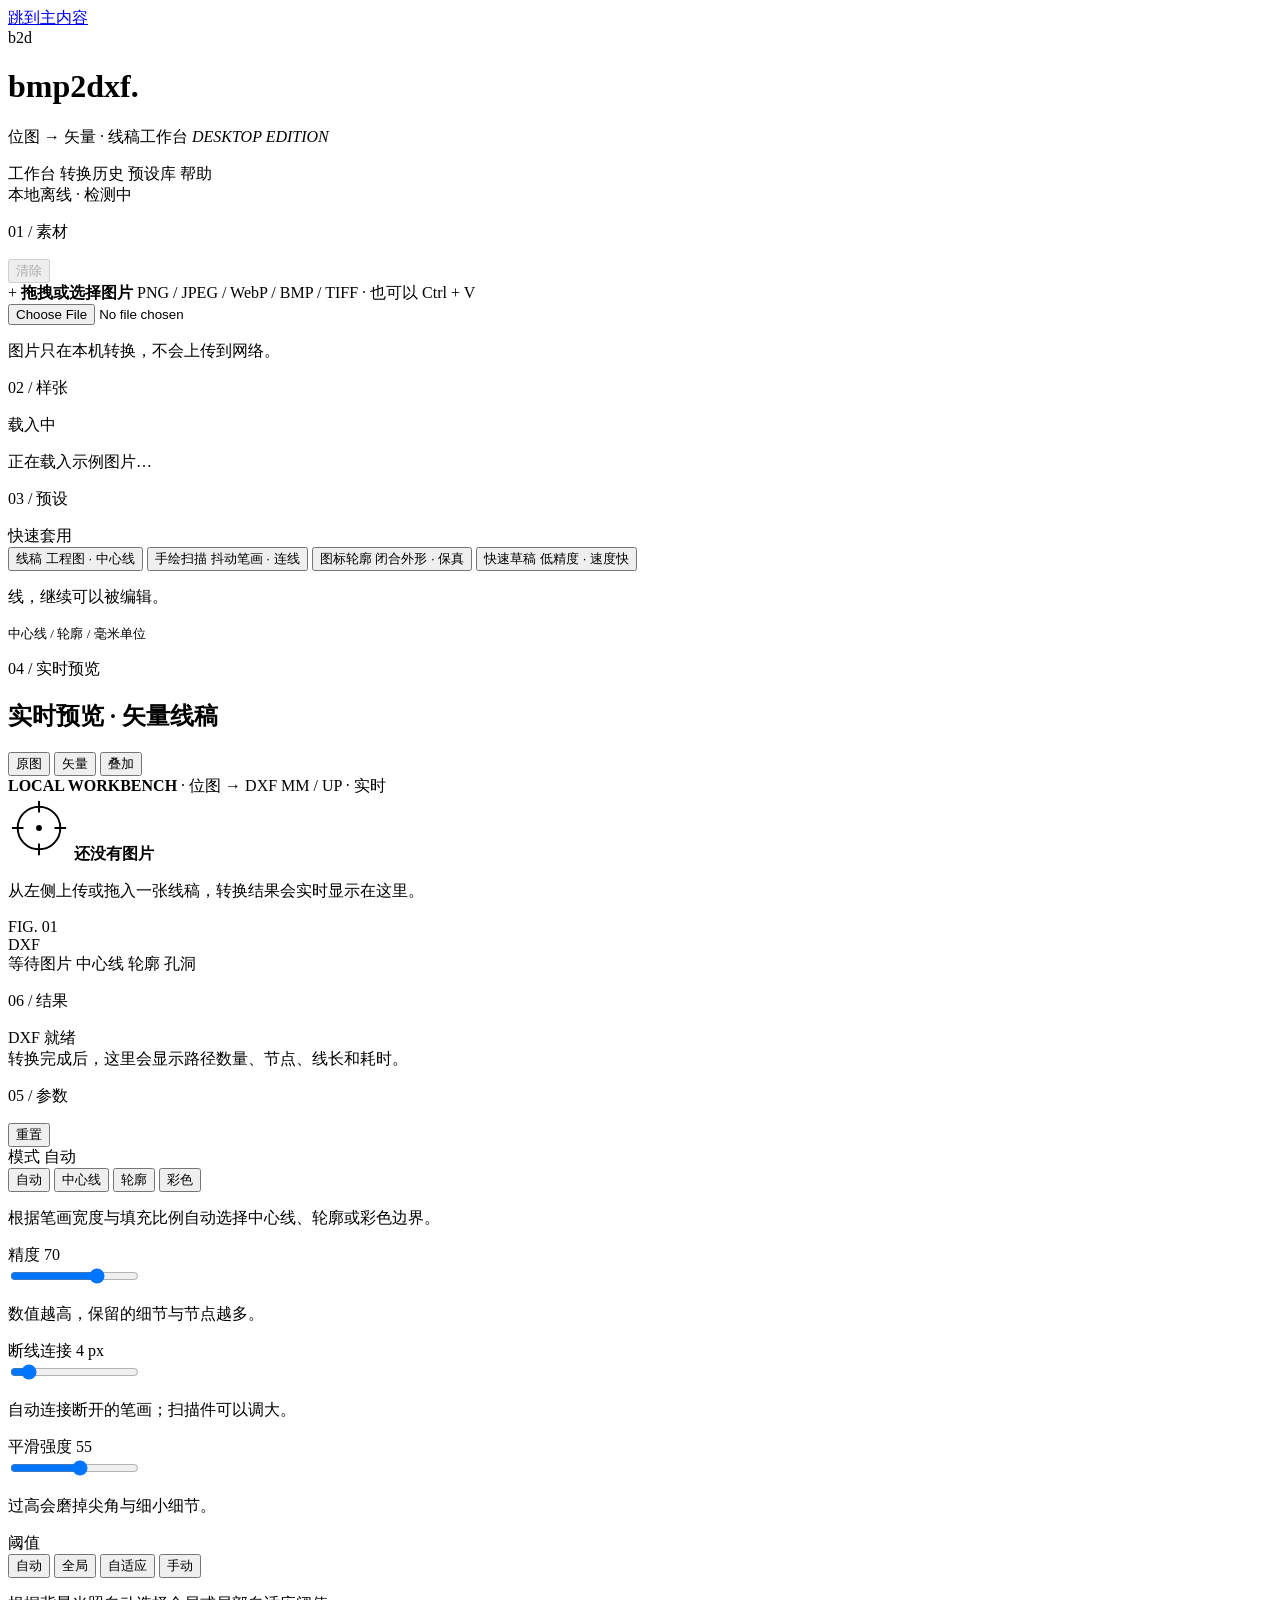
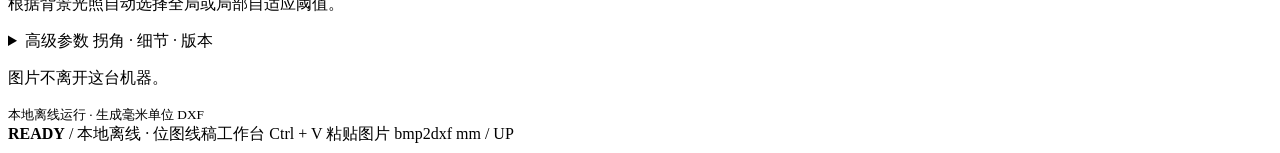
==== commit 94029674: "feat: add colour-boundary mode for flat colour artwork" ====
--- a/bmp2dxf/web/static/index.html
+++ b/bmp2dxf/web/static/index.html
@@ -234,12 +234,13 @@
               <span class="field-label" id="modeLabel">模式</span>
               <span class="field-value" id="modeValue">自动</span>
             </div>
-            <div class="segmented" id="modeGroup" role="group" aria-labelledby="modeLabel">
+            <div class="segmented segmented--four" id="modeGroup" role="group" aria-labelledby="modeLabel">
               <button class="seg is-active" type="button" data-mode="auto" aria-pressed="true">自动</button>
               <button class="seg" type="button" data-mode="centerline" aria-pressed="false">中心线</button>
               <button class="seg" type="button" data-mode="outline" aria-pressed="false">轮廓</button>
-            </div>
-            <p class="field-help" id="modeNote">根据笔画宽度与填充比例自动选择中心线或轮廓。</p>
+              <button class="seg" type="button" data-mode="color" aria-pressed="false">彩色</button>
+            </div>
+            <p class="field-help" id="modeNote">根据笔画宽度与填充比例自动选择中心线、轮廓或彩色边界。</p>
           </div>
 
           <div class="field">
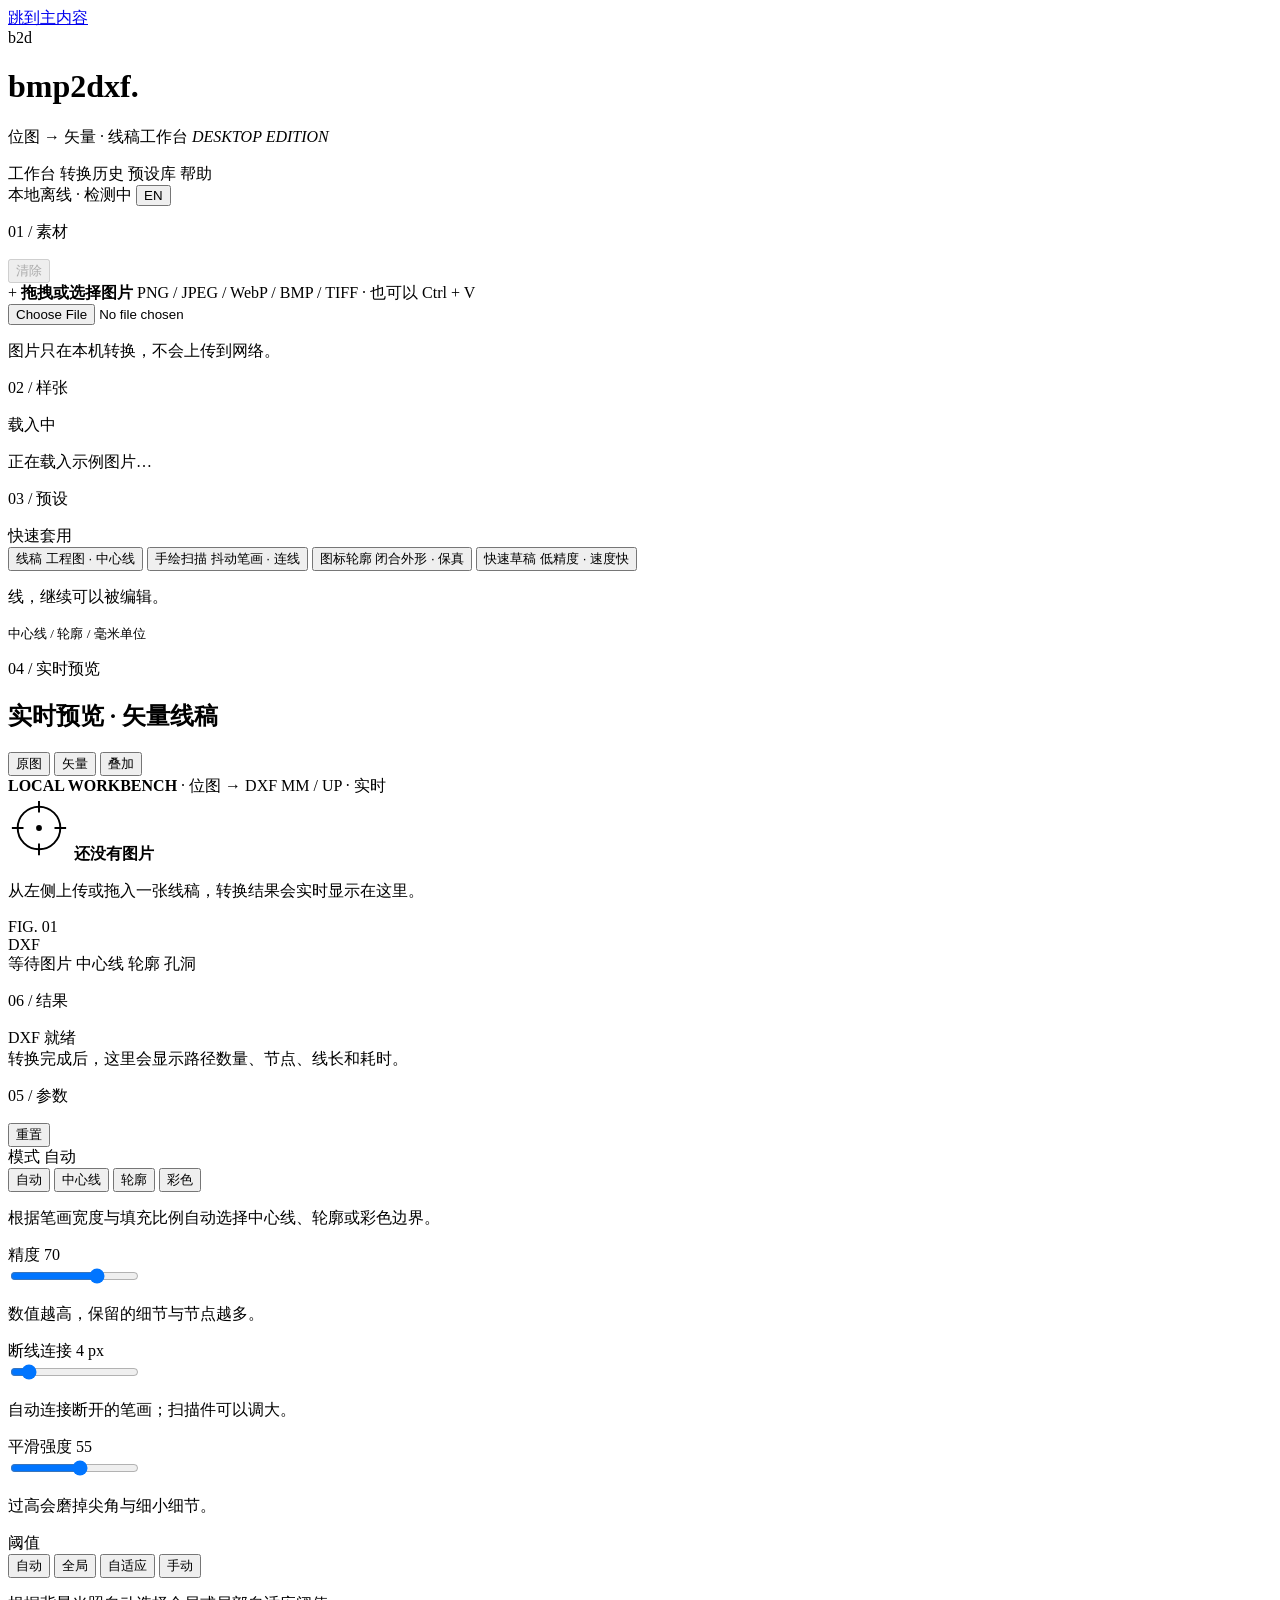
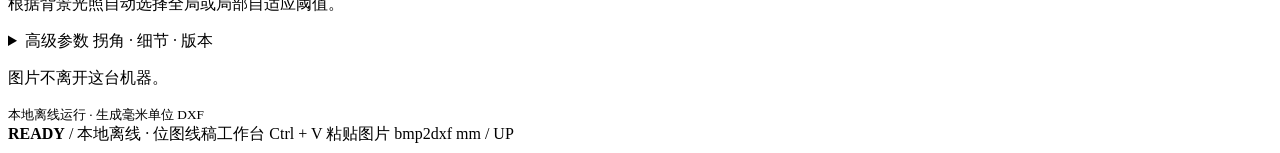
==== commit 56c16f45: "feat(web): add Chinese/English UI switch and English README" ====
--- a/bmp2dxf/web/static/index.html
+++ b/bmp2dxf/web/static/index.html
@@ -34,6 +34,10 @@
           <span class="status-dot" aria-hidden="true"></span>
           <span id="serviceText">本地离线 · 检测中</span>
         </span>
+        <button class="lang-toggle" id="langToggle" type="button"
+                title="Switch to English" aria-label="Switch to English">
+          <span id="langToggleLabel">EN</span>
+        </button>
       </div>
     </header>
 
@@ -385,6 +389,7 @@
   <div class="toasts" id="toasts" aria-live="assertive" aria-atomic="false"></div>
   <span class="visually-hidden" id="liveStatus" aria-live="polite"></span>
 
+  <script src="/static/i18n.js" defer></script>
   <script src="/static/app.js" defer></script>
 </body>
 </html>
